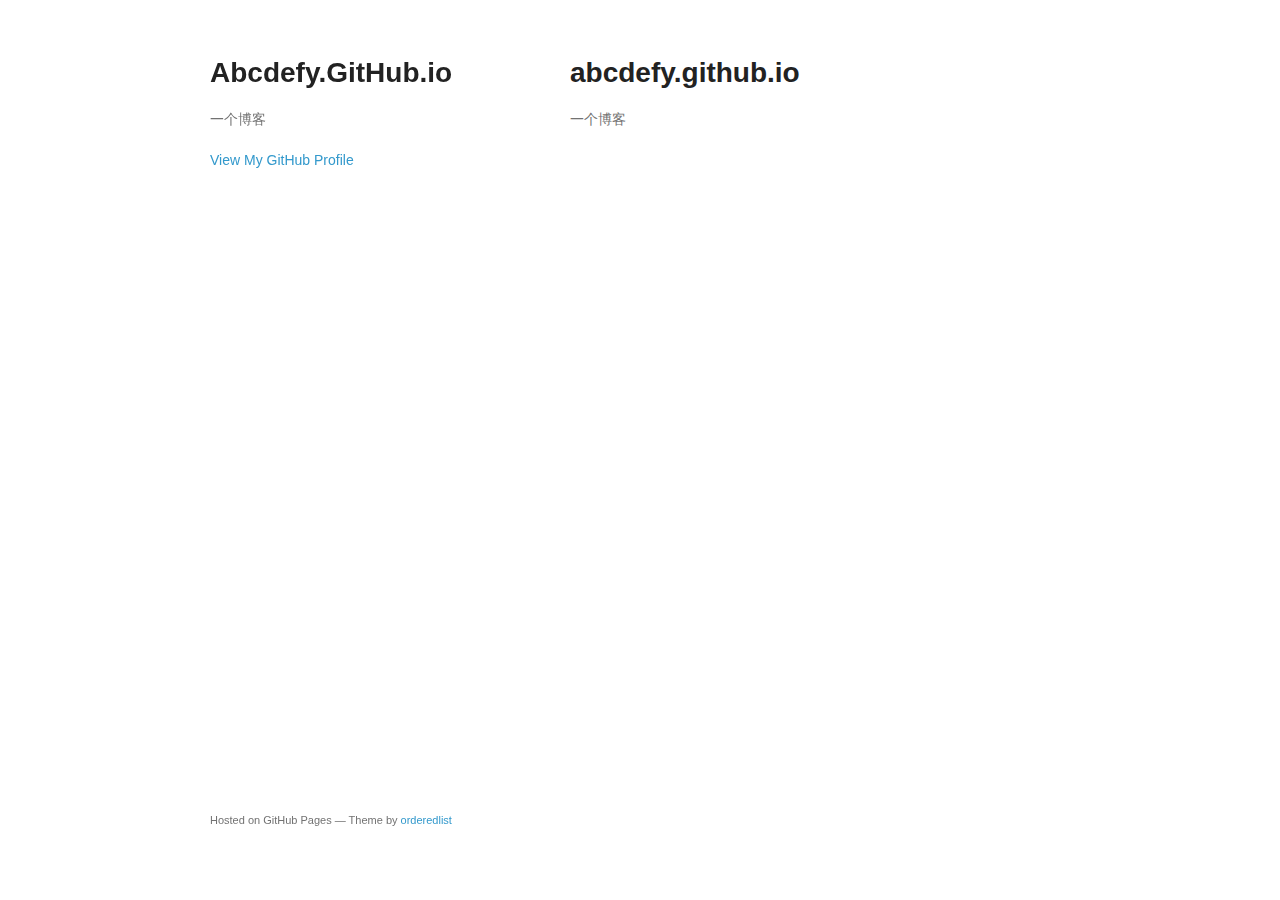
==== index.html @ f3936404 "Replace master branch with page content via GitHub" ====
<!doctype html>
<html>
  <head>
    <meta charset="utf-8">
    <meta http-equiv="X-UA-Compatible" content="chrome=1">
    <title>Abcdefy.GitHub.io by abcdefy</title>

    <link rel="stylesheet" href="stylesheets/styles.css">
    <link rel="stylesheet" href="stylesheets/github-light.css">
    <meta name="viewport" content="width=device-width">
    <!--[if lt IE 9]>
    <script src="//html5shiv.googlecode.com/svn/trunk/html5.js"></script>
    <![endif]-->
  </head>
  <body>
    <div class="wrapper">
      <header>
        <h1>Abcdefy.GitHub.io</h1>
        <p>一个博客</p>


        <p class="view"><a href="https://github.com/abcdefy">View My GitHub Profile</a></p>

      </header>
      <section>
        <h1>
<a id="abcdefygithubio" class="anchor" href="#abcdefygithubio" aria-hidden="true"><span aria-hidden="true" class="octicon octicon-link"></span></a>abcdefy.github.io</h1>

<p>一个博客</p>
      </section>
      <footer>
        <p><small>Hosted on GitHub Pages &mdash; Theme by <a href="https://github.com/orderedlist">orderedlist</a></small></p>
      </footer>
    </div>
    <script src="javascripts/scale.fix.js"></script>
    
  </body>
</html>
---- stylesheets/styles.css ----
@font-face {
  font-family: 'Noto Sans';
  font-weight: 400;
  font-style: normal;
  src: url('../fonts/Noto-Sans-regular/Noto-Sans-regular.eot');
  src: url('../fonts/Noto-Sans-regular/Noto-Sans-regular.eot?#iefix') format('embedded-opentype'),
       local('Noto Sans'),
       local('Noto-Sans-regular'),
       url('../fonts/Noto-Sans-regular/Noto-Sans-regular.woff2') format('woff2'),
       url('../fonts/Noto-Sans-regular/Noto-Sans-regular.woff') format('woff'),
       url('../fonts/Noto-Sans-regular/Noto-Sans-regular.ttf') format('truetype'),
       url('../fonts/Noto-Sans-regular/Noto-Sans-regular.svg#NotoSans') format('svg');
}

@font-face {
  font-family: 'Noto Sans';
  font-weight: 700;
  font-style: normal;
  src: url('../fonts/Noto-Sans-700/Noto-Sans-700.eot');
  src: url('../fonts/Noto-Sans-700/Noto-Sans-700.eot?#iefix') format('embedded-opentype'),
       local('Noto Sans Bold'),
       local('Noto-Sans-700'),
       url('../fonts/Noto-Sans-700/Noto-Sans-700.woff2') format('woff2'),
       url('../fonts/Noto-Sans-700/Noto-Sans-700.woff') format('woff'),
       url('../fonts/Noto-Sans-700/Noto-Sans-700.ttf') format('truetype'),
       url('../fonts/Noto-Sans-700/Noto-Sans-700.svg#NotoSans') format('svg');
}

@font-face {
  font-family: 'Noto Sans';
  font-weight: 400;
  font-style: italic;
  src: url('../fonts/Noto-Sans-italic/Noto-Sans-italic.eot');
  src: url('../fonts/Noto-Sans-italic/Noto-Sans-italic.eot?#iefix') format('embedded-opentype'),
       local('Noto Sans Italic'),
       local('Noto-Sans-italic'),
       url('../fonts/Noto-Sans-italic/Noto-Sans-italic.woff2') format('woff2'),
       url('../fonts/Noto-Sans-italic/Noto-Sans-italic.woff') format('woff'),
       url('../fonts/Noto-Sans-italic/Noto-Sans-italic.ttf') format('truetype'),
       url('../fonts/Noto-Sans-italic/Noto-Sans-italic.svg#NotoSans') format('svg');
}

@font-face {
  font-family: 'Noto Sans';
  font-weight: 700;
  font-style: italic;
  src: url('../fonts/Noto-Sans-700italic/Noto-Sans-700italic.eot');
  src: url('../fonts/Noto-Sans-700italic/Noto-Sans-700italic.eot?#iefix') format('embedded-opentype'),
       local('Noto Sans Bold Italic'),
       local('Noto-Sans-700italic'),
       url('../fonts/Noto-Sans-700italic/Noto-Sans-700italic.woff2') format('woff2'),
       url('../fonts/Noto-Sans-700italic/Noto-Sans-700italic.woff') format('woff'),
       url('../fonts/Noto-Sans-700italic/Noto-Sans-700italic.ttf') format('truetype'),
       url('../fonts/Noto-Sans-700italic/Noto-Sans-700italic.svg#NotoSans') format('svg');
}

body {
  background-color: #fff;
  padding:50px;
  font: 14px/1.5 "Noto Sans", "Helvetica Neue", Helvetica, Arial, sans-serif;
  color:#727272;
  font-weight:400;
}

h1, h2, h3, h4, h5, h6 {
  color:#222;
  margin:0 0 20px;
}

p, ul, ol, table, pre, dl {
  margin:0 0 20px;
}

h1, h2, h3 {
  line-height:1.1;
}

h1 {
  font-size:28px;
}

h2 {
  color:#393939;
}

h3, h4, h5, h6 {
  color:#494949;
}

a {
  color:#39c;
  text-decoration:none;
}

a:hover {
  color:#069;
}

a small {
  font-size:11px;
  color:#777;
  margin-top:-0.3em;
  display:block;
}

a:hover small {
  color:#777;
}

.wrapper {
  width:860px;
  margin:0 auto;
}

blockquote {
  border-left:1px solid #e5e5e5;
  margin:0;
  padding:0 0 0 20px;
  font-style:italic;
}

code, pre {
  font-family:Monaco, Bitstream Vera Sans Mono, Lucida Console, Terminal, Consolas, Liberation Mono, DejaVu Sans Mono, Courier New, monospace;
  color:#333;
  font-size:12px;
}

pre {
  padding:8px 15px;
  background: #f8f8f8;
  border-radius:5px;
  border:1px solid #e5e5e5;
  overflow-x: auto;
}

table {
  width:100%;
  border-collapse:collapse;
}

th, td {
  text-align:left;
  padding:5px 10px;
  border-bottom:1px solid #e5e5e5;
}

dt {
  color:#444;
  font-weight:700;
}

th {
  color:#444;
}

img {
  max-width:100%;
}

header {
  width:270px;
  float:left;
  position:fixed;
  -webkit-font-smoothing:subpixel-antialiased;
}

header ul {
  list-style:none;
  height:40px;
  padding:0;
  background: #f4f4f4;
  border-radius:5px;
  border:1px solid #e0e0e0;
  width:270px;
}

header li {
  width:89px;
  float:left;
  border-right:1px solid #e0e0e0;
  height:40px;
}

header li:first-child a {
  border-radius:5px 0 0 5px;
}

header li:last-child a {
  border-radius:0 5px 5px 0;
}

header ul a {
  line-height:1;
  font-size:11px;
  color:#999;
  display:block;
  text-align:center;
  padding-top:6px;
  height:34px;
}

header ul a:hover {
  color:#999;
}

header ul a:active {
  background-color:#f0f0f0;
}

strong {
  color:#222;
  font-weight:700;
}

header ul li + li + li {
  border-right:none;
  width:89px;
}

header ul a strong {
  font-size:14px;
  display:block;
  color:#222;
}

section {
  width:500px;
  float:right;
  padding-bottom:50px;
}

small {
  font-size:11px;
}

hr {
  border:0;
  background:#e5e5e5;
  height:1px;
  margin:0 0 20px;
}

footer {
  width:270px;
  float:left;
  position:fixed;
  bottom:50px;
  -webkit-font-smoothing:subpixel-antialiased;
}

@media print, screen and (max-width: 960px) {

  div.wrapper {
    width:auto;
    margin:0;
  }

  header, section, footer {
    float:none;
    position:static;
    width:auto;
  }

  header {
    padding-right:320px;
  }

  section {
    border:1px solid #e5e5e5;
    border-width:1px 0;
    padding:20px 0;
    margin:0 0 20px;
  }

  header a small {
    display:inline;
  }

  header ul {
    position:absolute;
    right:50px;
    top:52px;
  }
}

@media print, screen and (max-width: 720px) {
  body {
    word-wrap:break-word;
  }

  header {
    padding:0;
  }

  header ul, header p.view {
    position:static;
  }

  pre, code {
    word-wrap:normal;
  }
}

@media print, screen and (max-width: 480px) {
  body {
    padding:15px;
  }

  header ul {
    width:99%;
  }

  header li, header ul li + li + li {
    width:33%;
  }
}

@media print {
  body {
    padding:0.4in;
    font-size:12pt;
    color:#444;
  }
}
---- stylesheets/github-light.css ----
/*
The MIT License (MIT)

Copyright (c) 2015 GitHub, Inc.

Permission is hereby granted, free of charge, to any person obtaining a copy
of this software and associated documentation files (the "Software"), to deal
in the Software without restriction, including without limitation the rights
to use, copy, modify, merge, publish, distribute, sublicense, and/or sell
copies of the Software, and to permit persons to whom the Software is
furnished to do so, subject to the following conditions:

The above copyright notice and this permission notice shall be included in all
copies or substantial portions of the Software.

THE SOFTWARE IS PROVIDED "AS IS", WITHOUT WARRANTY OF ANY KIND, EXPRESS OR
IMPLIED, INCLUDING BUT NOT LIMITED TO THE WARRANTIES OF MERCHANTABILITY,
FITNESS FOR A PARTICULAR PURPOSE AND NONINFRINGEMENT. IN NO EVENT SHALL THE
AUTHORS OR COPYRIGHT HOLDERS BE LIABLE FOR ANY CLAIM, DAMAGES OR OTHER
LIABILITY, WHETHER IN AN ACTION OF CONTRACT, TORT OR OTHERWISE, ARISING FROM,
OUT OF OR IN CONNECTION WITH THE SOFTWARE OR THE USE OR OTHER DEALINGS IN THE
SOFTWARE.

*/

.pl-c /* comment */ {
  color: #969896;
}

.pl-c1      /* constant, markup.raw, meta.diff.header, meta.module-reference, meta.property-name, support, support.constant, support.variable, variable.other.constant */,
.pl-s .pl-v /* string variable */ {
  color: #0086b3;
}

.pl-e  /* entity */,
.pl-en /* entity.name */ {
  color: #795da3;
}

.pl-s .pl-s1 /* string source */,
.pl-smi      /* storage.modifier.import, storage.modifier.package, storage.type.java, variable.other, variable.parameter.function */ {
  color: #333;
}

.pl-ent /* entity.name.tag */ {
  color: #63a35c;
}

.pl-k /* keyword, storage, storage.type */ {
  color: #a71d5d;
}

.pl-pds              /* punctuation.definition.string, string.regexp.character-class */,
.pl-s                /* string */,
.pl-s .pl-pse .pl-s1 /* string punctuation.section.embedded source */,
.pl-sr               /* string.regexp */,
.pl-sr .pl-cce       /* string.regexp constant.character.escape */,
.pl-sr .pl-sra       /* string.regexp string.regexp.arbitrary-repitition */,
.pl-sr .pl-sre       /* string.regexp source.ruby.embedded */ {
  color: #183691;
}

.pl-v /* variable */ {
  color: #ed6a43;
}

.pl-id /* invalid.deprecated */ {
  color: #b52a1d;
}

.pl-ii /* invalid.illegal */ {
  background-color: #b52a1d;
  color: #f8f8f8;
}

.pl-sr .pl-cce /* string.regexp constant.character.escape */ {
  color: #63a35c;
  font-weight: bold;
}

.pl-ml /* markup.list */ {
  color: #693a17;
}

.pl-mh        /* markup.heading */,
.pl-mh .pl-en /* markup.heading entity.name */,
.pl-ms        /* meta.separator */ {
  color: #1d3e81;
  font-weight: bold;
}

.pl-mq /* markup.quote */ {
  color: #008080;
}

.pl-mi /* markup.italic */ {
  color: #333;
  font-style: italic;
}

.pl-mb /* markup.bold */ {
  color: #333;
  font-weight: bold;
}

.pl-md /* markup.deleted, meta.diff.header.from-file */ {
  background-color: #ffecec;
  color: #bd2c00;
}

.pl-mi1 /* markup.inserted, meta.diff.header.to-file */ {
  background-color: #eaffea;
  color: #55a532;
}

.pl-mdr /* meta.diff.range */ {
  color: #795da3;
  font-weight: bold;
}

.pl-mo /* meta.output */ {
  color: #1d3e81;
}
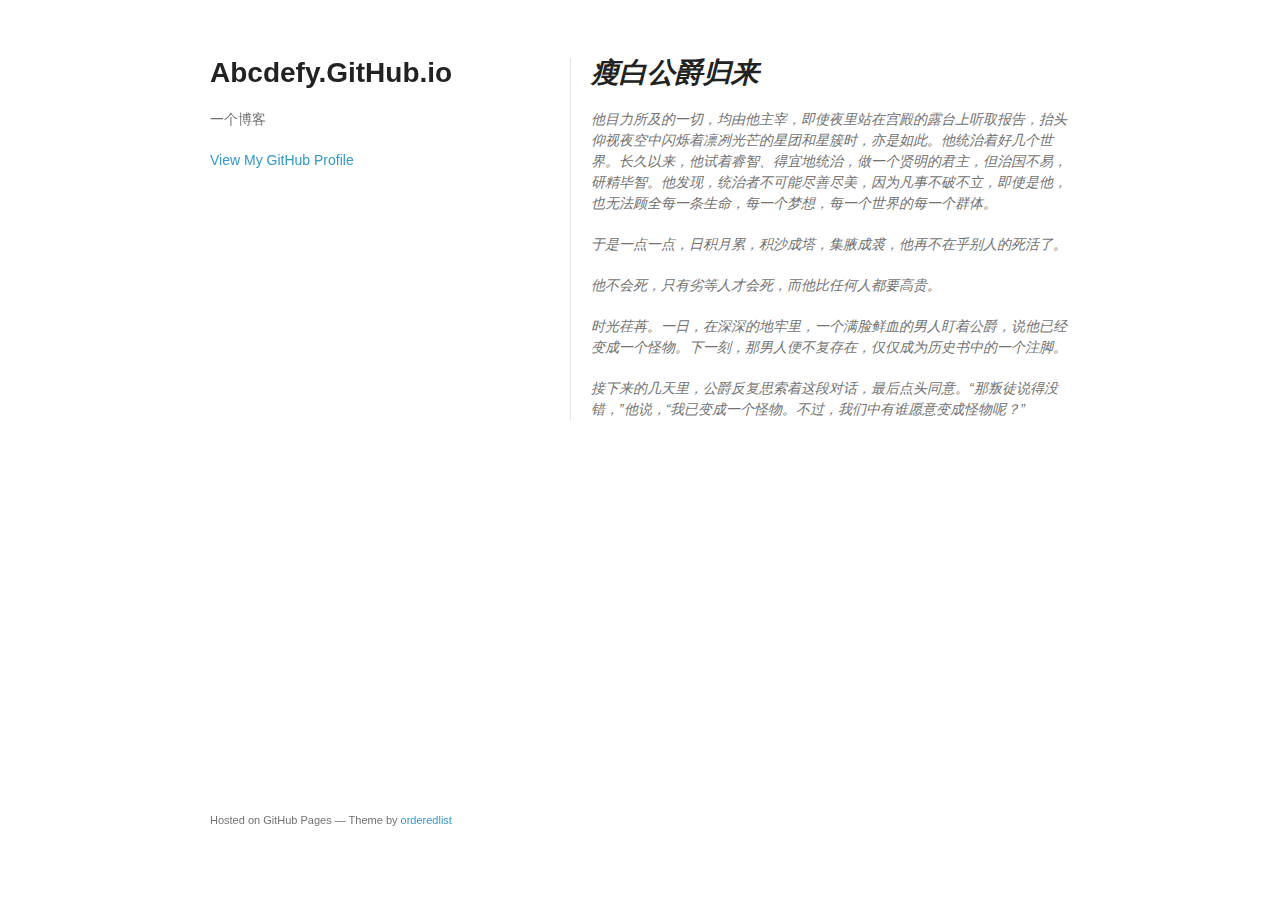
==== commit 20411a95: "Update index.html" ====
--- a/index.html
+++ b/index.html
@@ -23,10 +23,14 @@
 
       </header>
       <section>
-        <h1>
-<a id="abcdefygithubio" class="anchor" href="#abcdefygithubio" aria-hidden="true"><span aria-hidden="true" class="octicon octicon-link"></span></a>abcdefy.github.io</h1>
-
-<p>一个博客</p>
+        <blockquote>
+          <h1><a id="abcdefygithubio" class="anchor" href="#abcdefygithubio" aria-hidden="true"><span aria-hidden="true" class="octicon octicon-link"></span></a>瘦白公爵归来</h1>
+          <p>他目力所及的一切，均由他主宰，即使夜里站在宫殿的露台上听取报告，抬头仰视夜空中闪烁着凛冽光芒的星团和星簇时，亦是如此。他统治着好几个世界。长久以来，他试着睿智、得宜地统治，做一个贤明的君主，但治国不易，研精毕智。他发现，统治者不可能尽善尽美，因为凡事不破不立，即使是他，也无法顾全每一条生命，每一个梦想，每一个世界的每一个群体。</p>
+          <p>于是一点一点，日积月累，积沙成塔，集腋成裘，他再不在乎别人的死活了。</p>
+          <p>他不会死，只有劣等人才会死，而他比任何人都要高贵。</p>
+          <p>时光荏苒。一日，在深深的地牢里，一个满脸鲜血的男人盯着公爵，说他已经变成一个怪物。下一刻，那男人便不复存在，仅仅成为历史书中的一个注脚。</p>
+          <p>接下来的几天里，公爵反复思索着这段对话，最后点头同意。“那叛徒说得没错，”他说，“我已变成一个怪物。不过，我们中有谁愿意变成怪物呢？”</p>
+        </blockquote>
       </section>
       <footer>
         <p><small>Hosted on GitHub Pages &mdash; Theme by <a href="https://github.com/orderedlist">orderedlist</a></small></p>
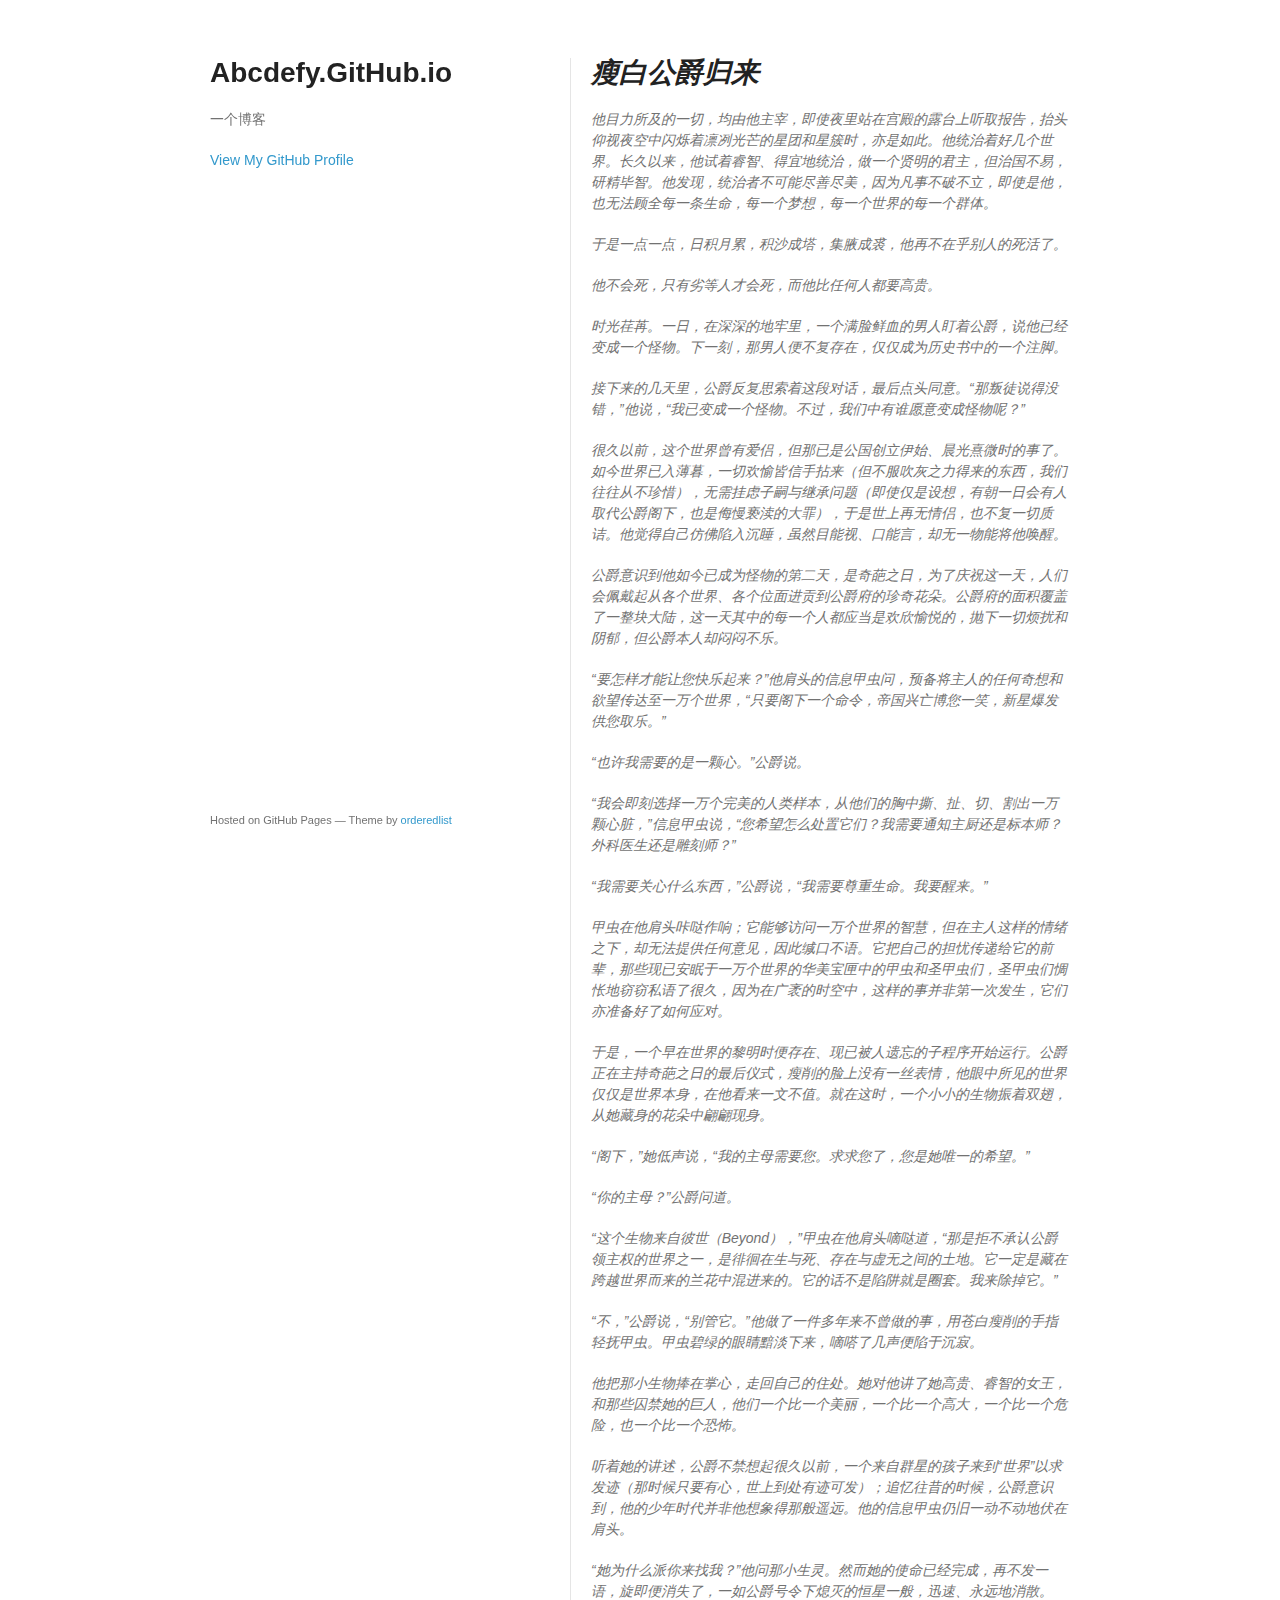
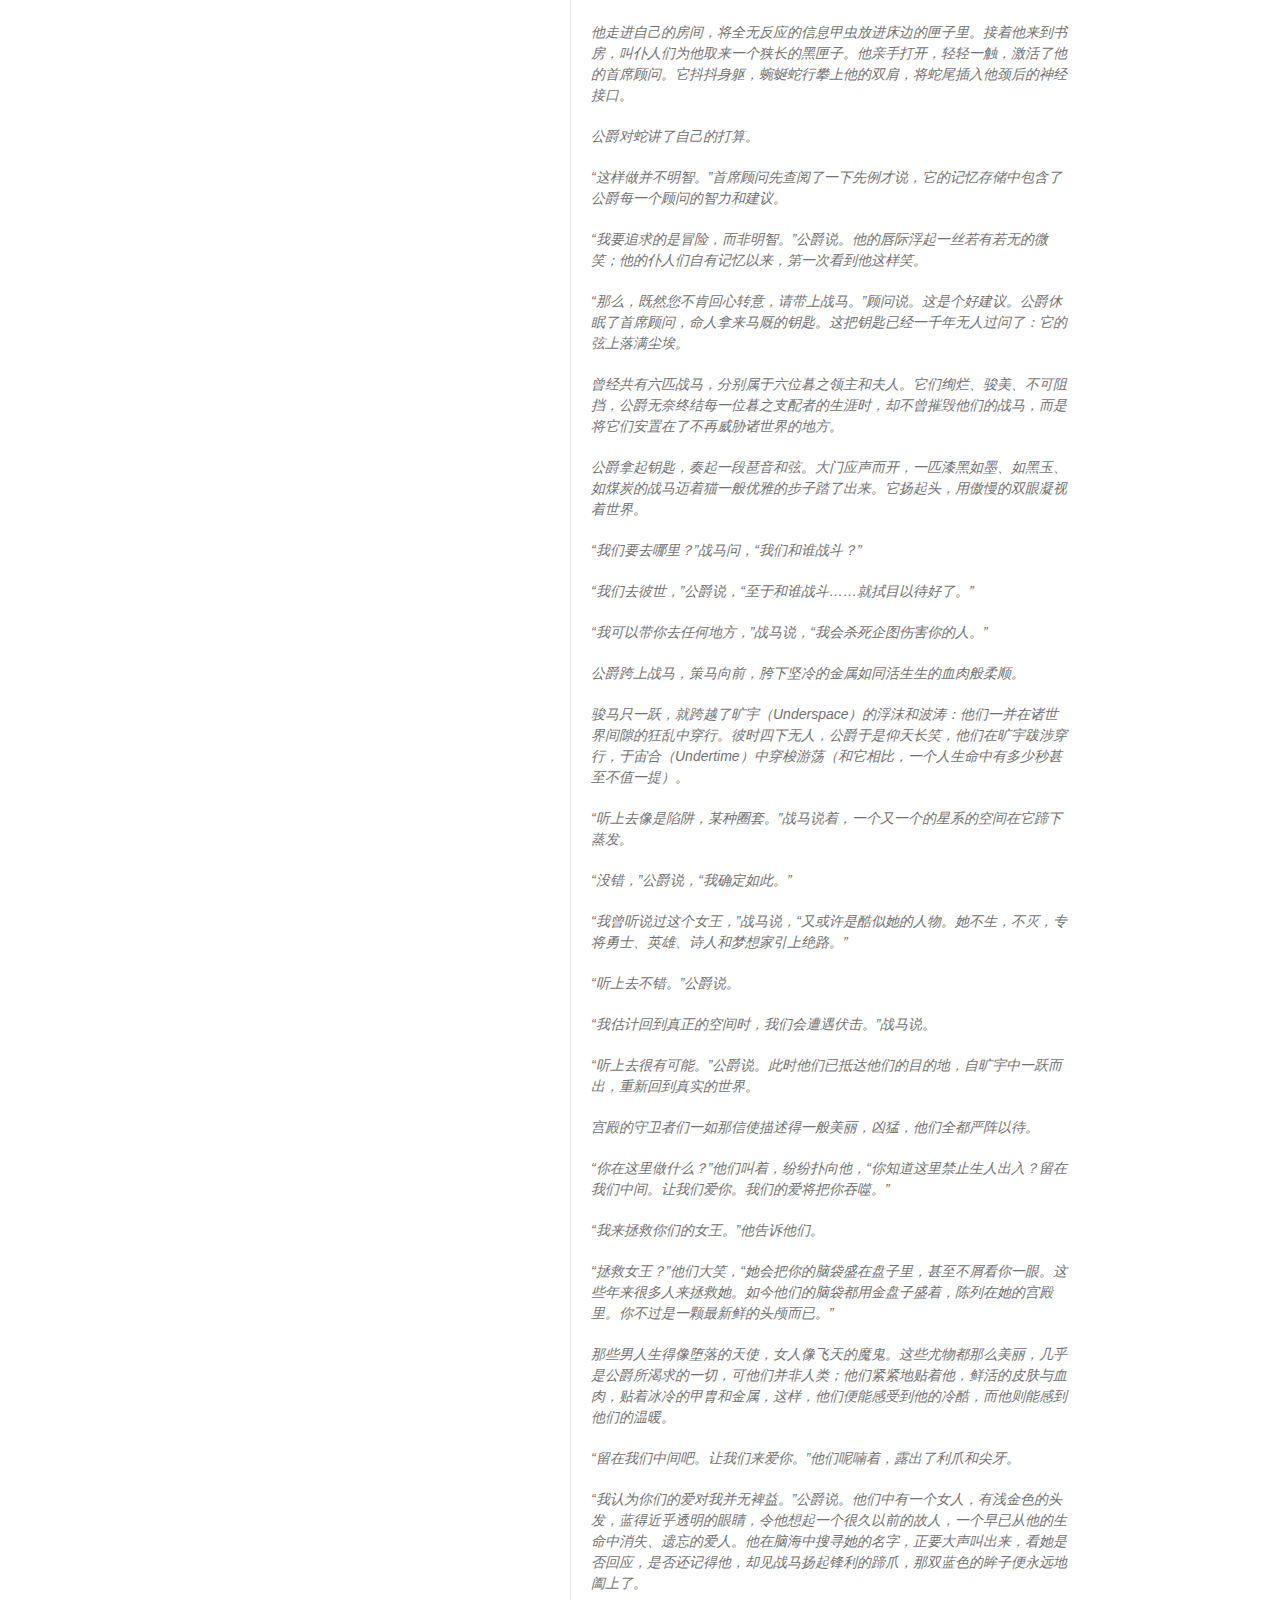
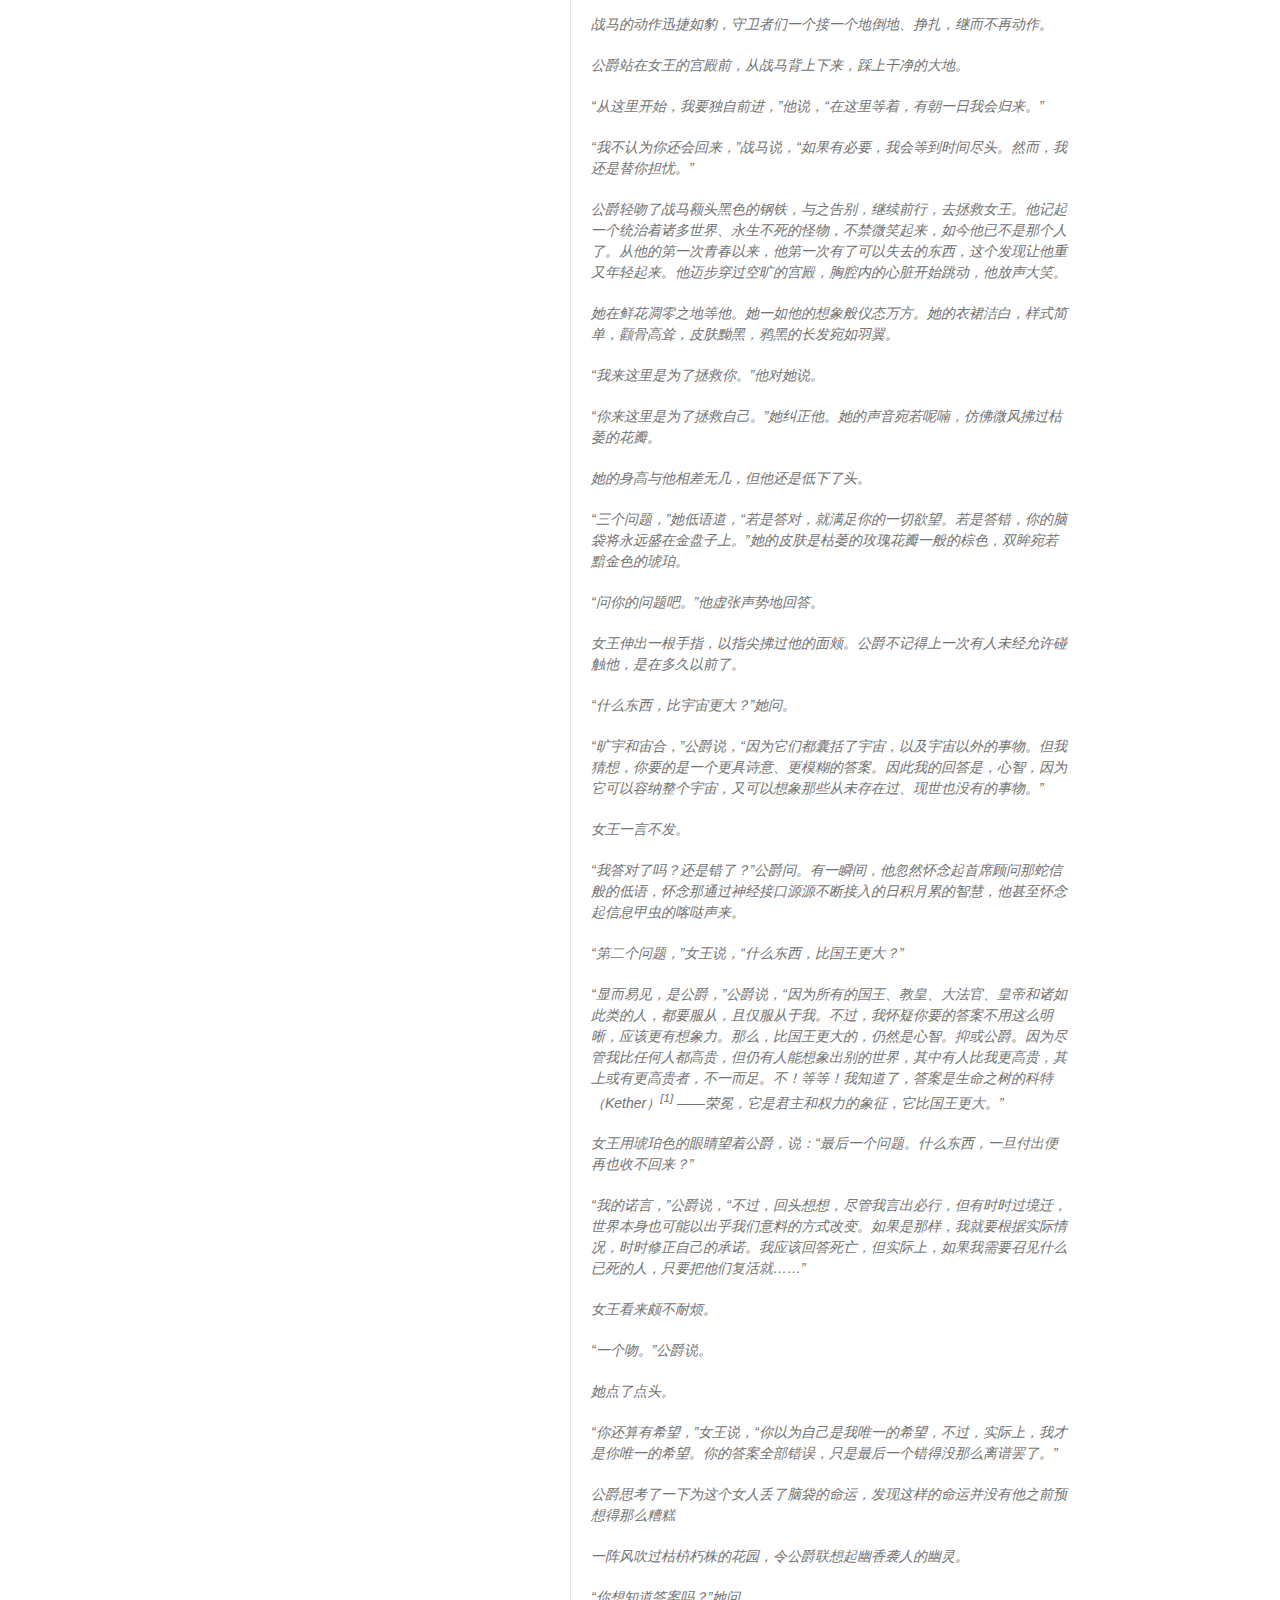
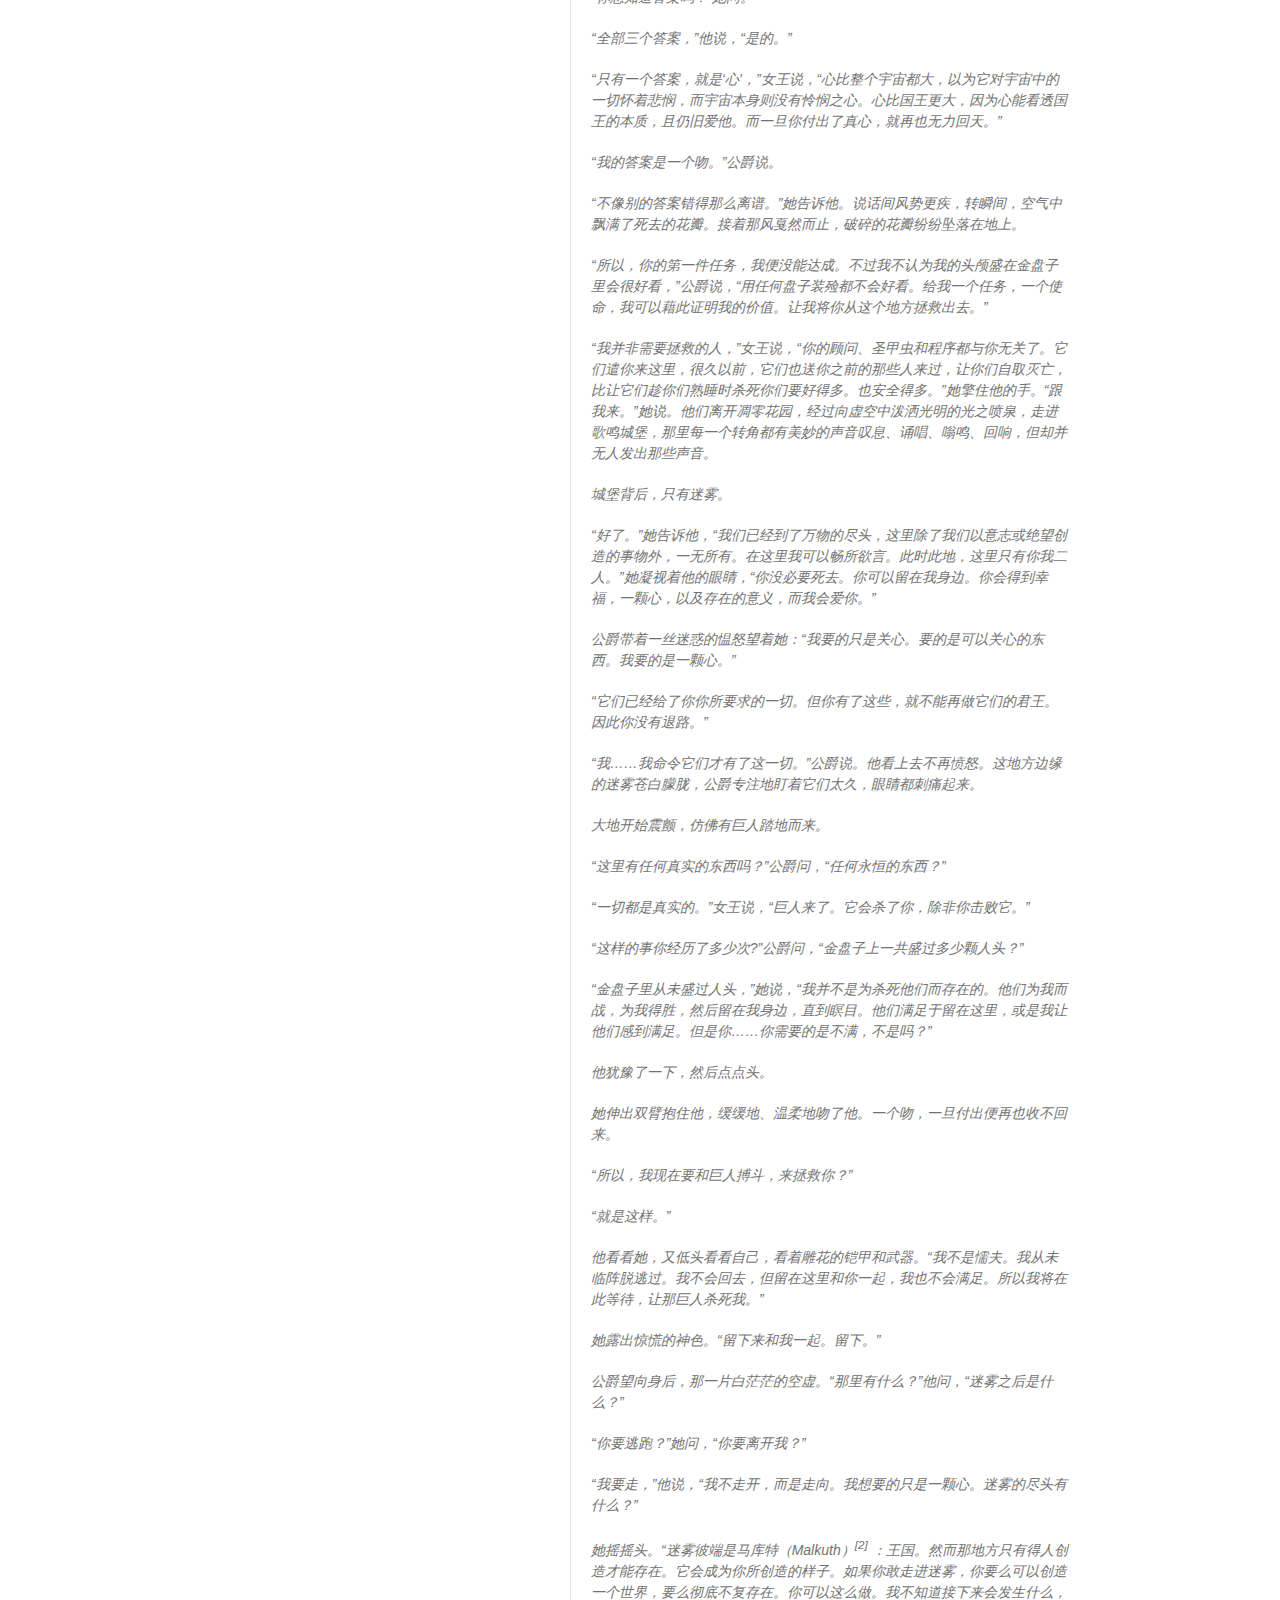
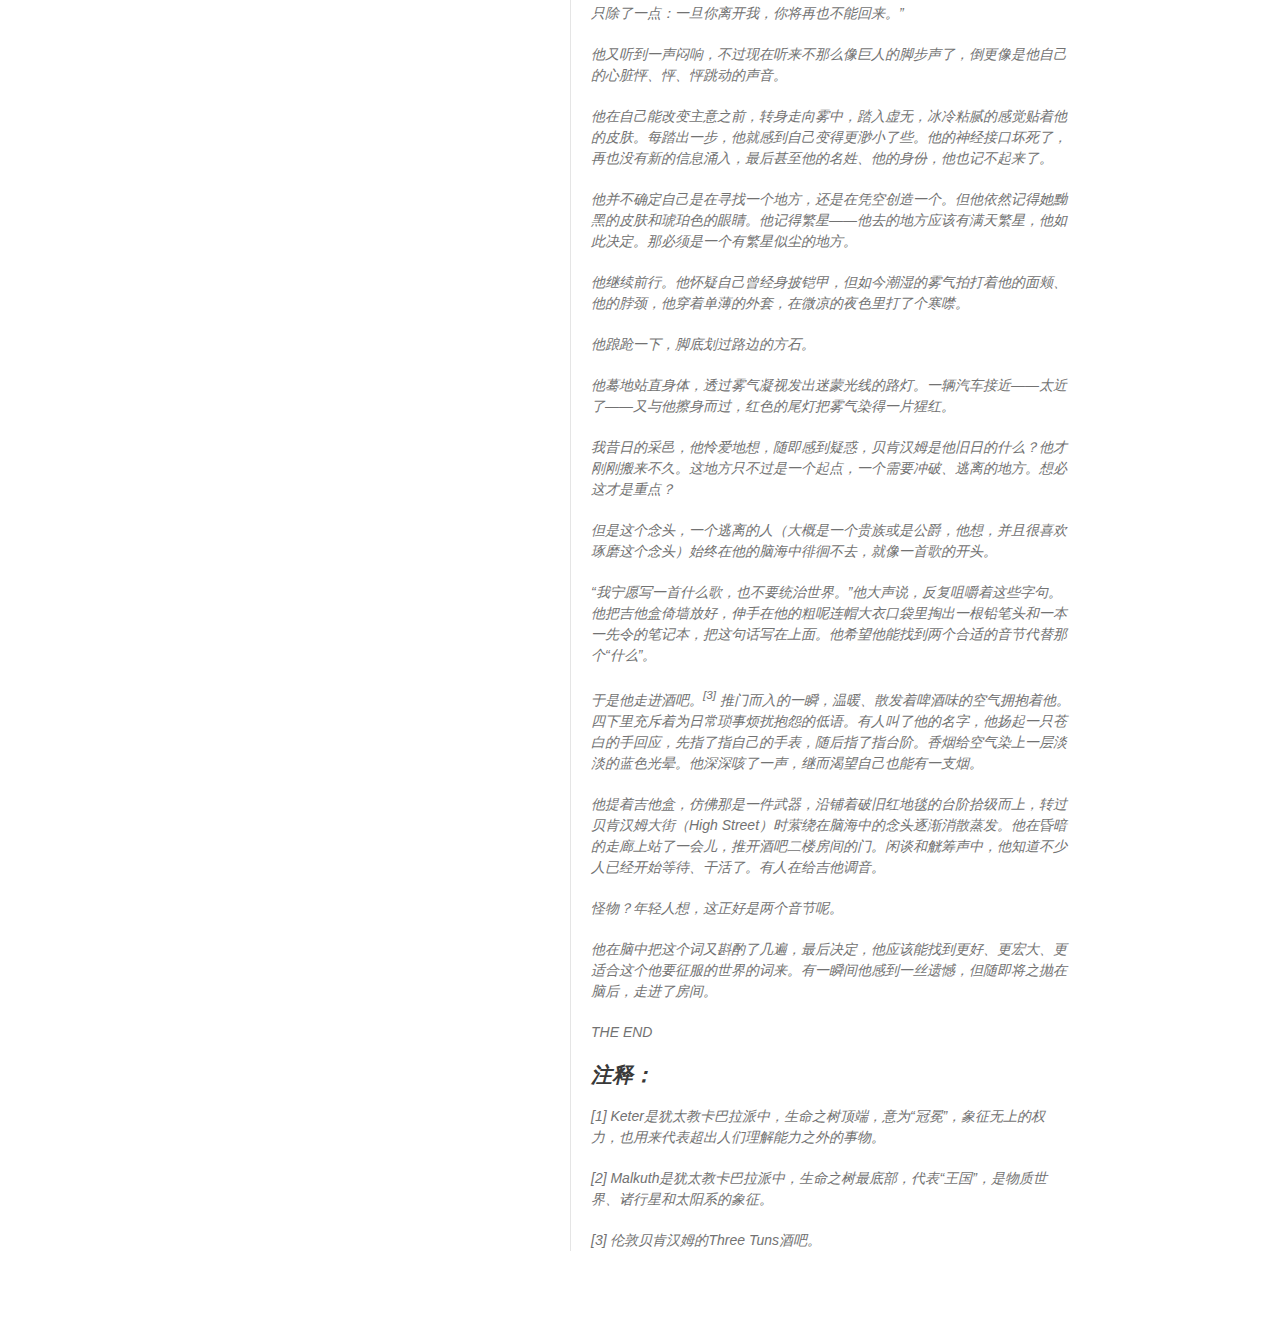
==== commit 5afb0345: "Update index.html" ====
--- a/index.html
+++ b/index.html
@@ -30,6 +30,117 @@
           <p>他不会死，只有劣等人才会死，而他比任何人都要高贵。</p>
           <p>时光荏苒。一日，在深深的地牢里，一个满脸鲜血的男人盯着公爵，说他已经变成一个怪物。下一刻，那男人便不复存在，仅仅成为历史书中的一个注脚。</p>
           <p>接下来的几天里，公爵反复思索着这段对话，最后点头同意。“那叛徒说得没错，”他说，“我已变成一个怪物。不过，我们中有谁愿意变成怪物呢？”</p>
+          <p>很久以前，这个世界曾有爱侣，但那已是公国创立伊始、晨光熹微时的事了。如今世界已入薄暮，一切欢愉皆信手拈来（但不服吹灰之力得来的东西，我们往往从不珍惜），无需挂虑子嗣与继承问题（即使仅是设想，有朝一日会有人取代公爵阁下，也是侮慢亵渎的大罪），于是世上再无情侣，也不复一切质诘。他觉得自己仿佛陷入沉睡，虽然目能视、口能言，却无一物能将他唤醒。</p>
+          <p>公爵意识到他如今已成为怪物的第二天，是奇葩之日，为了庆祝这一天，人们会佩戴起从各个世界、各个位面进贡到公爵府的珍奇花朵。公爵府的面积覆盖了一整块大陆，这一天其中的每一个人都应当是欢欣愉悦的，抛下一切烦扰和阴郁，但公爵本人却闷闷不乐。</p>
+          <p>“要怎样才能让您快乐起来？”他肩头的信息甲虫问，预备将主人的任何奇想和欲望传达至一万个世界，“只要阁下一个命令，帝国兴亡博您一笑，新星爆发供您取乐。”</p>
+          <p>“也许我需要的是一颗心。”公爵说。</p>
+          <p>“我会即刻选择一万个完美的人类样本，从他们的胸中撕、扯、切、割出一万颗心脏，”信息甲虫说，“您希望怎么处置它们？我需要通知主厨还是标本师？外科医生还是雕刻师？”</p>
+          <p>“我需要关心什么东西，”公爵说，“我需要尊重生命。我要醒来。”</p>
+          <p>甲虫在他肩头咔哒作响；它能够访问一万个世界的智慧，但在主人这样的情绪之下，却无法提供任何意见，因此缄口不语。它把自己的担忧传递给它的前辈，那些现已安眠于一万个世界的华美宝匣中的甲虫和圣甲虫们，圣甲虫们惆怅地窃窃私语了很久，因为在广袤的时空中，这样的事并非第一次发生，它们亦准备好了如何应对。</p>
+          <p>于是，一个早在世界的黎明时便存在、现已被人遗忘的子程序开始运行。公爵正在主持奇葩之日的最后仪式，瘦削的脸上没有一丝表情，他眼中所见的世界仅仅是世界本身，在他看来一文不值。就在这时，一个小小的生物振着双翅，从她藏身的花朵中翩翩现身。</p>
+          <p>“阁下，”她低声说，“我的主母需要您。求求您了，您是她唯一的希望。”</p>
+          <p>“你的主母？”公爵问道。</p>
+          <p>“这个生物来自彼世（Beyond），”甲虫在他肩头嘀哒道，“那是拒不承认公爵领主权的世界之一，是徘徊在生与死、存在与虚无之间的土地。它一定是藏在跨越世界而来的兰花中混进来的。它的话不是陷阱就是圈套。我来除掉它。”</p>
+          <p>“不，”公爵说，“别管它。”他做了一件多年来不曾做的事，用苍白瘦削的手指轻抚甲虫。甲虫碧绿的眼睛黯淡下来，嘀嗒了几声便陷于沉寂。</p>
+          <p>他把那小生物捧在掌心，走回自己的住处。她对他讲了她高贵、睿智的女王，和那些囚禁她的巨人，他们一个比一个美丽，一个比一个高大，一个比一个危险，也一个比一个恐怖。</p>
+          <p>听着她的讲述，公爵不禁想起很久以前，一个来自群星的孩子来到“世界”以求发迹（那时候只要有心，世上到处有迹可发）；追忆往昔的时候，公爵意识到，他的少年时代并非他想象得那般遥远。他的信息甲虫仍旧一动不动地伏在肩头。</p>
+          <p>“她为什么派你来找我？”他问那小生灵。然而她的使命已经完成，再不发一语，旋即便消失了，一如公爵号令下熄灭的恒星一般，迅速、永远地消散。</p>
+          <p>他走进自己的房间，将全无反应的信息甲虫放进床边的匣子里。接着他来到书房，叫仆人们为他取来一个狭长的黑匣子。他亲手打开，轻轻一触，激活了他的首席顾问。它抖抖身躯，蜿蜒蛇行攀上他的双肩，将蛇尾插入他颈后的神经接口。</p>
+          <p>公爵对蛇讲了自己的打算。</p>
+          <p>“这样做并不明智。”首席顾问先查阅了一下先例才说，它的记忆存储中包含了公爵每一个顾问的智力和建议。</p>
+          <p>“我要追求的是冒险，而非明智。”公爵说。他的唇际浮起一丝若有若无的微笑；他的仆人们自有记忆以来，第一次看到他这样笑。</p>
+          <p>“那么，既然您不肯回心转意，请带上战马。”顾问说。这是个好建议。公爵休眠了首席顾问，命人拿来马厩的钥匙。这把钥匙已经一千年无人过问了：它的弦上落满尘埃。</p>
+          <p>曾经共有六匹战马，分别属于六位暮之领主和夫人。它们绚烂、骏美、不可阻挡，公爵无奈终结每一位暮之支配者的生涯时，却不曾摧毁他们的战马，而是将它们安置在了不再威胁诸世界的地方。</p>
+          <p>公爵拿起钥匙，奏起一段琶音和弦。大门应声而开，一匹漆黑如墨、如黑玉、如煤炭的战马迈着猫一般优雅的步子踏了出来。它扬起头，用傲慢的双眼凝视着世界。</p>
+          <p>“我们要去哪里？”战马问，“我们和谁战斗？”</p>
+          <p>“我们去彼世，”公爵说，“至于和谁战斗……就拭目以待好了。”</p>
+          <p>“我可以带你去任何地方，”战马说，“我会杀死企图伤害你的人。”</p>
+          <p>公爵跨上战马，策马向前，胯下坚冷的金属如同活生生的血肉般柔顺。</p>
+          <p>骏马只一跃，就跨越了旷宇（Underspace）的浮沫和波涛：他们一并在诸世界间隙的狂乱中穿行。彼时四下无人，公爵于是仰天长笑，他们在旷宇跋涉穿行，于宙合（Undertime）中穿梭游荡（和它相比，一个人生命中有多少秒甚至不值一提）。</p>
+          <p>“听上去像是陷阱，某种圈套。”战马说着，一个又一个的星系的空间在它蹄下蒸发。</p>
+          <p>“没错，”公爵说，“我确定如此。”</p>
+          <p>“我曾听说过这个女王，”战马说，“又或许是酷似她的人物。她不生，不灭，专将勇士、英雄、诗人和梦想家引上绝路。”</p>
+          <p>“听上去不错。”公爵说。</p>
+          <p>“我估计回到真正的空间时，我们会遭遇伏击。”战马说。</p>
+          <p>“听上去很有可能。”公爵说。此时他们已抵达他们的目的地，自旷宇中一跃而出，重新回到真实的世界。</p>
+          <p>宫殿的守卫者们一如那信使描述得一般美丽，凶猛，他们全都严阵以待。</p>
+          <p>“你在这里做什么？”他们叫着，纷纷扑向他，“你知道这里禁止生人出入？留在我们中间。让我们爱你。我们的爱将把你吞噬。”</p>
+          <p>“我来拯救你们的女王。”他告诉他们。</p>
+          <p>“拯救女王？”他们大笑，“她会把你的脑袋盛在盘子里，甚至不屑看你一眼。这些年来很多人来拯救她。如今他们的脑袋都用金盘子盛着，陈列在她的宫殿里。你不过是一颗最新鲜的头颅而已。”</p>
+          <p>那些男人生得像堕落的天使，女人像飞天的魔鬼。这些尤物都那么美丽，几乎是公爵所渴求的一切，可他们并非人类；他们紧紧地贴着他，鲜活的皮肤与血肉，贴着冰冷的甲胄和金属，这样，他们便能感受到他的冷酷，而他则能感到他们的温暖。</p>
+          <p>“留在我们中间吧。让我们来爱你。”他们呢喃着，露出了利爪和尖牙。</p>
+          <p>“我认为你们的爱对我并无裨益。”公爵说。他们中有一个女人，有浅金色的头发，蓝得近乎透明的眼睛，令他想起一个很久以前的故人，一个早已从他的生命中消失、遗忘的爱人。他在脑海中搜寻她的名字，正要大声叫出来，看她是否回应，是否还记得他，却见战马扬起锋利的蹄爪，那双蓝色的眸子便永远地阖上了。</p>
+          <p>战马的动作迅捷如豹，守卫者们一个接一个地倒地、挣扎，继而不再动作。</p>
+          <p>公爵站在女王的宫殿前，从战马背上下来，踩上干净的大地。</p>
+          <p>“从这里开始，我要独自前进，”他说，“在这里等着，有朝一日我会归来。”</p>
+          <p>“我不认为你还会回来，”战马说，“如果有必要，我会等到时间尽头。然而，我还是替你担忧。”</p>
+          <p>公爵轻吻了战马额头黑色的钢铁，与之告别，继续前行，去拯救女王。他记起一个统治着诸多世界、永生不死的怪物，不禁微笑起来，如今他已不是那个人了。从他的第一次青春以来，他第一次有了可以失去的东西，这个发现让他重又年轻起来。他迈步穿过空旷的宫殿，胸腔内的心脏开始跳动，他放声大笑。</p>
+          <p>她在鲜花凋零之地等他。她一如他的想象般仪态万方。她的衣裙洁白，样式简单，颧骨高耸，皮肤黝黑，鸦黑的长发宛如羽翼。</p>
+          <p>“我来这里是为了拯救你。”他对她说。</p>
+          <p>“你来这里是为了拯救自己。”她纠正他。她的声音宛若呢喃，仿佛微风拂过枯萎的花瓣。</p>
+          <p>她的身高与他相差无几，但他还是低下了头。</p>
+          <p>“三个问题，”她低语道，“若是答对，就满足你的一切欲望。若是答错，你的脑袋将永远盛在金盘子上。”她的皮肤是枯萎的玫瑰花瓣一般的棕色，双眸宛若黯金色的琥珀。</p>
+          <p>“问你的问题吧。”他虚张声势地回答。</p>
+          <p>女王伸出一根手指，以指尖拂过他的面颊。公爵不记得上一次有人未经允许碰触他，是在多久以前了。</p>
+          <p>“什么东西，比宇宙更大？”她问。</p>
+          <p>“旷宇和宙合，”公爵说，“因为它们都囊括了宇宙，以及宇宙以外的事物。但我猜想，你要的是一个更具诗意、更模糊的答案。因此我的回答是，心智，因为它可以容纳整个宇宙，又可以想象那些从未存在过、现世也没有的事物。”</p>
+          <p>女王一言不发。</p>
+          <p>“我答对了吗？还是错了？”公爵问。有一瞬间，他忽然怀念起首席顾问那蛇信般的低语，怀念那通过神经接口源源不断接入的日积月累的智慧，他甚至怀念起信息甲虫的喀哒声来。</p>
+          <p>“第二个问题，”女王说，“什么东西，比国王更大？”</p>
+          <p>“显而易见，是公爵，”公爵说，“因为所有的国王、教皇、大法官、皇帝和诸如此类的人，都要服从，且仅服从于我。不过，我怀疑你要的答案不用这么明晰，应该更有想象力。那么，比国王更大的，仍然是心智。抑或公爵。因为尽管我比任何人都高贵，但仍有人能想象出别的世界，其中有人比我更高贵，其上或有更高贵者，不一而足。不！等等！我知道了，答案是生命之树的科特（Kether）<sup>[1]</sup> ——荣冕，它是君主和权力的象征，它比国王更大。”</p>
+          <p>女王用琥珀色的眼睛望着公爵，说：“最后一个问题。什么东西，一旦付出便再也收不回来？”</p>
+          <p>“我的诺言，”公爵说，“不过，回头想想，尽管我言出必行，但有时时过境迁，世界本身也可能以出乎我们意料的方式改变。如果是那样，我就要根据实际情况，时时修正自己的承诺。我应该回答死亡，但实际上，如果我需要召见什么已死的人，只要把他们复活就……”</p>
+          <p>女王看来颇不耐烦。</p>
+          <p>“一个吻。”公爵说。</p>
+          <p>她点了点头。</p>
+          <p>“你还算有希望，”女王说，“你以为自己是我唯一的希望，不过，实际上，我才是你唯一的希望。你的答案全部错误，只是最后一个错得没那么离谱罢了。”</p>
+          <p>公爵思考了一下为这个女人丢了脑袋的命运，发现这样的命运并没有他之前预想得那么糟糕</p>
+          <p>一阵风吹过枯枿朽株的花园，令公爵联想起幽香袭人的幽灵。</p>
+          <p>“你想知道答案吗？”她问。</p>
+          <p>“全部三个答案，”他说，“是的。”</p>
+          <p>“只有一个答案，就是‘心’，”女王说，“心比整个宇宙都大，以为它对宇宙中的一切怀着悲悯，而宇宙本身则没有怜悯之心。心比国王更大，因为心能看透国王的本质，且仍旧爱他。而一旦你付出了真心，就再也无力回天。”</p>
+          <p>“我的答案是一个吻。”公爵说。</p>
+          <p>“不像别的答案错得那么离谱。”她告诉他。说话间风势更疾，转瞬间，空气中飘满了死去的花瓣。接着那风戛然而止，破碎的花瓣纷纷坠落在地上。</p>
+          <p>“所以，你的第一件任务，我便没能达成。不过我不认为我的头颅盛在金盘子里会很好看，”公爵说，“用任何盘子装殓都不会好看。给我一个任务，一个使命，我可以藉此证明我的价值。让我将你从这个地方拯救出去。”</p>
+          <p>“我并非需要拯救的人，”女王说，“你的顾问、圣甲虫和程序都与你无关了。它们遣你来这里，很久以前，它们也送你之前的那些人来过，让你们自取灭亡，比让它们趁你们熟睡时杀死你们要好得多。也安全得多。”她擎住他的手。“跟我来。”她说。他们离开凋零花园，经过向虚空中泼洒光明的光之喷泉，走进歌鸣城堡，那里每一个转角都有美妙的声音叹息、诵唱、嗡鸣、回响，但却并无人发出那些声音。</p>
+          <p>城堡背后，只有迷雾。</p>
+          <p>“好了。”她告诉他，“我们已经到了万物的尽头，这里除了我们以意志或绝望创造的事物外，一无所有。在这里我可以畅所欲言。此时此地，这里只有你我二人。”她凝视着他的眼睛，“你没必要死去。你可以留在我身边。你会得到幸福，一颗心，以及存在的意义，而我会爱你。”</p>
+          <p>公爵带着一丝迷惑的愠怒望着她：“我要的只是关心。要的是可以关心的东西。我要的是一颗心。”</p>
+          <p>“它们已经给了你你所要求的一切。但你有了这些，就不能再做它们的君王。因此你没有退路。”</p>
+          <p>“我……我命令它们才有了这一切。”公爵说。他看上去不再愤怒。这地方边缘的迷雾苍白朦胧，公爵专注地盯着它们太久，眼睛都刺痛起来。</p>
+          <p>大地开始震颤，仿佛有巨人踏地而来。</p>
+          <p>“这里有任何真实的东西吗？”公爵问，“任何永恒的东西？”</p>
+          <p>“一切都是真实的。”女王说，“巨人来了。它会杀了你，除非你击败它。”</p>
+          <p>“这样的事你经历了多少次?”公爵问，“金盘子上一共盛过多少颗人头？”</p>
+          <p>“金盘子里从未盛过人头，”她说，“我并不是为杀死他们而存在的。他们为我而战，为我得胜，然后留在我身边，直到瞑目。他们满足于留在这里，或是我让他们感到满足。但是你……你需要的是不满，不是吗？”</p>
+          <p>他犹豫了一下，然后点点头。</p>
+          <p>她伸出双臂抱住他，缓缓地、温柔地吻了他。一个吻，一旦付出便再也收不回来。</p>
+          <p>“所以，我现在要和巨人搏斗，来拯救你？”</p>
+          <p>“就是这样。”</p>
+          <p>他看看她，又低头看看自己，看着雕花的铠甲和武器。“我不是懦夫。我从未临阵脱逃过。我不会回去，但留在这里和你一起，我也不会满足。所以我将在此等待，让那巨人杀死我。”</p>
+          <p>她露出惊慌的神色。“留下来和我一起。留下。”</p>
+          <p>公爵望向身后，那一片白茫茫的空虚。“那里有什么？”他问，“迷雾之后是什么？”</p>
+          <p>“你要逃跑？”她问，“你要离开我？”</p>
+          <p>“我要走，”他说，“我不走开，而是走向。我想要的只是一颗心。迷雾的尽头有什么？”</p>
+          <p>她摇摇头。“迷雾彼端是马库特（Malkuth）<sup>[2]</sup> ：王国。然而那地方只有得人创造才能存在。它会成为你所创造的样子。如果你敢走进迷雾，你要么可以创造一个世界，要么彻底不复存在。你可以这么做。我不知道接下来会发生什么，只除了一点：一旦你离开我，你将再也不能回来。”</p>
+          <p>他又听到一声闷响，不过现在听来不那么像巨人的脚步声了，倒更像是他自己的心脏怦、怦、怦跳动的声音。</p>
+          <p>他在自己能改变主意之前，转身走向雾中，踏入虚无，冰冷粘腻的感觉贴着他的皮肤。每踏出一步，他就感到自己变得更渺小了些。他的神经接口坏死了，再也没有新的信息涌入，最后甚至他的名姓、他的身份，他也记不起来了。</p>
+          <p>他并不确定自己是在寻找一个地方，还是在凭空创造一个。但他依然记得她黝黑的皮肤和琥珀色的眼睛。他记得繁星——他去的地方应该有满天繁星，他如此决定。那必须是一个有繁星似尘的地方。</p>
+          <p>他继续前行。他怀疑自己曾经身披铠甲，但如今潮湿的雾气拍打着他的面颊、他的脖颈，他穿着单薄的外套，在微凉的夜色里打了个寒噤。</p>
+          <p>他踉跄一下，脚底划过路边的方石。</p>
+          <p>他蓦地站直身体，透过雾气凝视发出迷蒙光线的路灯。一辆汽车接近——太近了——又与他擦身而过，红色的尾灯把雾气染得一片猩红。</p>
+          <p>我昔日的采邑，他怜爱地想，随即感到疑惑，贝肯汉姆是他旧日的什么？他才刚刚搬来不久。这地方只不过是一个起点，一个需要冲破、逃离的地方。想必这才是重点？</p>
+          <p>但是这个念头，一个逃离的人（大概是一个贵族或是公爵，他想，并且很喜欢琢磨这个念头）始终在他的脑海中徘徊不去，就像一首歌的开头。</p>
+          <p>“我宁愿写一首什么歌，也不要统治世界。”他大声说，反复咀嚼着这些字句。他把吉他盒倚墙放好，伸手在他的粗呢连帽大衣口袋里掏出一根铅笔头和一本一先令的笔记本，把这句话写在上面。他希望他能找到两个合适的音节代替那个“什么”。</p>
+          <p>于是他走进酒吧。<sup>[3]</sup> 推门而入的一瞬，温暖、散发着啤酒味的空气拥抱着他。四下里充斥着为日常琐事烦扰抱怨的低语。有人叫了他的名字，他扬起一只苍白的手回应，先指了指自己的手表，随后指了指台阶。香烟给空气染上一层淡淡的蓝色光晕。他深深咳了一声，继而渴望自己也能有一支烟。</p>
+          <p>他提着吉他盒，仿佛那是一件武器，沿铺着破旧红地毯的台阶拾级而上，转过贝肯汉姆大街（High Street）时萦绕在脑海中的念头逐渐消散蒸发。他在昏暗的走廊上站了一会儿，推开酒吧二楼房间的门。闲谈和觥筹声中，他知道不少人已经开始等待、干活了。有人在给吉他调音。</p>
+          <p>怪物？年轻人想，这正好是两个音节呢。</p>
+          <p>他在脑中把这个词又斟酌了几遍，最后决定，他应该能找到更好、更宏大、更适合这个他要征服的世界的词来。有一瞬间他感到一丝遗憾，但随即将之抛在脑后，走进了房间。</p>
+          <p><span>THE END</span></p>
+          <h2>注释：</h2>
+          <p>[1]  Keter是犹太教卡巴拉派中，生命之树顶端，意为“冠冕”，象征无上的权力，也用来代表超出人们理解能力之外的事物。</p>
+          <p>[2]  Malkuth是犹太教卡巴拉派中，生命之树最底部，代表“王国”，是物质世界、诸行星和太阳系的象征。</p>
+          <p>[3]  伦敦贝肯汉姆的Three Tuns酒吧。</p>
         </blockquote>
       </section>
       <footer>
